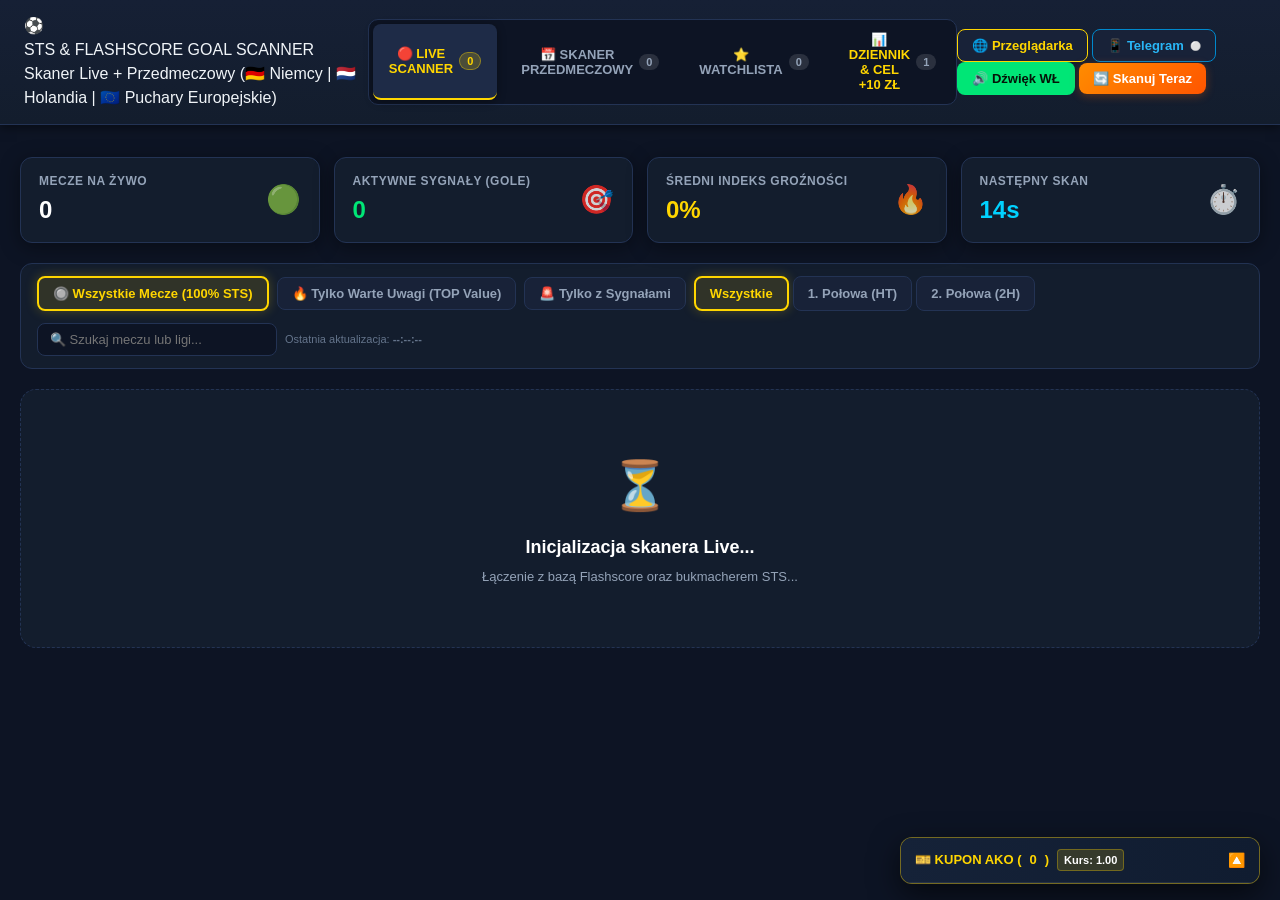
==== web_live/index.html @ fe35fd96 "Aktualizacja OverRadar STS Live Scanner - uporzadkowane i zoptymalizowane pliki" ====
<!DOCTYPE html>
<html lang="pl">
<head>
    <meta charset="UTF-8">
    <meta name="viewport" content="width=device-width, initial-scale=1.0">
    <title>STS Live & Prematch Goal Scanner ⚽ – Niemcy, Holandia & Puchary</title>
    <link rel="stylesheet" href="css/style.css">
</head>
<body>

    <!-- Header -->
    <header class="app-header">
        <div class="logo-area">
            <div class="logo-icon">⚽</div>
            <div>
                <div class="logo-title">
                    STS & FLASHSCORE <span class="sts-tag">GOAL SCANNER</span>
                </div>
                <div class="logo-subtitle">
                    Skaner Live + Przedmeczowy (🇩🇪 Niemcy | 🇳🇱 Holandia | 🇪🇺 Puchary Europejskie)
                </div>
            </div>
        </div>

        <!-- Navigation Tabs -->
        <nav class="nav-tabs">
            <button class="nav-tab-btn active" data-tab="live">
                🔴 LIVE SCANNER <span class="tab-count-badge" id="tab-live-count">0</span>
            </button>
            <button class="nav-tab-btn" data-tab="prematch">
                📅 SKANER PRZEDMECZOWY <span class="tab-count-badge" id="tab-prematch-count">0</span>
            </button>
            <button class="nav-tab-btn" data-tab="watchlist">
                ⭐ WATCHLISTA <span class="tab-count-badge" id="tab-watchlist-count">0</span>
            </button>
            <button class="nav-tab-btn" data-tab="tracker" style="border-color: rgba(255, 214, 0, 0.4); color: #ffd600;">
                📊 DZIENNIK & CEL +10 ZŁ <span class="tab-count-badge" id="tab-tracker-count">1</span>
            </button>
        </nav>

        <div class="header-controls">
            <button id="btn-browser-settings" class="btn" style="border-color: #ffd600; color: #ffd600; font-weight: 700;" title="Wybierz domyślną przeglądarkę do obstawiania oferty STS">
                🌐 Przeglądarka
            </button>
            <button id="btn-open-telegram" class="btn" style="border-color: #0088cc; color: #29b6f6; font-weight: 700;">
                📱 Telegram <span id="telegram-status-dot" style="font-size: 9px;">⚪</span>
            </button>
            <button id="btn-sound" class="btn btn-success active">
                🔊 Dźwięk WŁ
            </button>
            <button id="btn-scan" class="btn btn-primary">
                🔄 Skanuj Teraz
            </button>
        </div>
    </header>


    <div class="container">

        <!-- ==================== TAB 1: LIVE SCANNER ==================== -->
        <section id="section-live" class="tab-content active">
            <!-- Stats Summary Bar -->
            <div class="stats-summary">
                <div class="stat-box">
                    <div class="stat-info">
                        <h4>Mecze na żywo</h4>
                        <div class="stat-value" id="stat-total-live">0</div>
                    </div>
                    <div class="stat-icon">🟢</div>
                </div>

                <div class="stat-box">
                    <div class="stat-info">
                        <h4>Aktywne Sygnały (Gole)</h4>
                        <div class="stat-value" style="color: var(--accent-green);" id="stat-signals-count">0</div>
                    </div>
                    <div class="stat-icon">🎯</div>
                </div>

                <div class="stat-box">
                    <div class="stat-info">
                        <h4>Średni Indeks Groźności</h4>
                        <div class="stat-value" style="color: var(--accent-yellow);" id="stat-avg-danger">0%</div>
                    </div>
                    <div class="stat-icon">🔥</div>
                </div>

                <div class="stat-box">
                    <div class="stat-info">
                        <h4>Następny skan</h4>
                        <div class="stat-value" style="color: var(--accent-blue);" id="countdown-timer">15s</div>
                    </div>
                    <div class="stat-icon">⏱️</div>
                </div>
            </div>

            <!-- Filter & Search Toolbar -->
            <div class="filter-bar">
                <div class="filter-group" style="flex-wrap: wrap;">
                    <button id="btn-filter-all-live" class="btn active">
                        🔘 Wszystkie Mecze (100% STS)
                    </button>
                    <button id="btn-filter-worth-watching" class="btn">
                        🔥 Tylko Warte Uwagi (TOP Value)
                    </button>
                    <button id="btn-only-signals" class="btn">
                        🚨 Tylko z Sygnałami
                    </button>
                    <div class="btn-group" style="display: flex; gap: 4px;">
                        <button class="btn half-filter-btn active" data-half="ALL">Wszystkie</button>
                        <button class="btn half-filter-btn" data-half="1H">1. Połowa (HT)</button>
                        <button class="btn half-filter-btn" data-half="2H">2. Połowa (2H)</button>
                    </div>
                </div>

                <div class="filter-group">
                    <input type="text" id="search-live" class="search-input" placeholder="🔍 Szukaj meczu lub ligi...">
                    <span style="font-size: 11px; color: var(--text-dim);">
                        Ostatnia aktualizacja: <b id="last-update-time">--:--:--</b>
                    </span>
                </div>
            </div>

            <!-- Matches Container Live -->
            <div id="matches-container-live" class="matches-grid">
                <div class="empty-state">
                    <div class="empty-icon">⏳</div>
                    <div class="empty-title">Inicjalizacja skanera Live...</div>
                    <div class="empty-desc">Łączenie z bazą Flashscore oraz bukmacherem STS...</div>
                </div>
            </div>
        </section>


        <!-- ==================== TAB 2: PRE-MATCH SCANNER ==================== -->
        <section id="section-prematch" class="tab-content">
            <!-- Prematch Filters -->
            <div class="filter-bar" style="margin-top: 14px; display: flex; flex-direction: column; gap: 8px;">
                <div style="display: flex; justify-content: space-between; align-items: center; flex-wrap: wrap; gap: 8px; width: 100%;">
                    <div class="filter-group" style="flex-wrap: wrap;">
                        <span style="font-size: 12px; font-weight: 700; color: var(--text-muted);">LIGA / KRAJ:</span>
                        <div class="btn-group" style="display: flex; gap: 4px; flex-wrap: wrap;">
                            <button class="btn country-filter-btn active" data-country="ALL">🌍 Wszystkie Kraje (STS)</button>
                            <button class="btn country-filter-btn" data-country="CHAMPIONS_LEAGUE">⭐ Liga Mistrzów (UCL)</button>
                            <button class="btn country-filter-btn" data-country="CONFERENCE_LEAGUE">🏆 Liga Konferencji (UECL)</button>
                            <button class="btn country-filter-btn" data-country="ULTRA_GOALS">🔥 TOP Maszyny do Goli (>3.2)</button>
                            <button class="btn country-filter-btn" data-country="AUSTRALIA_ASIA">🇦🇺 Australia & Azja</button>
                            <button class="btn country-filter-btn" data-country="NETHERLANDS">🇳🇱 Holandia</button>
                            <button class="btn country-filter-btn" data-country="GERMANY">🇩🇪 Niemcy</button>
                            <button class="btn country-filter-btn" data-country="SCANDINAVIA">❄️ Norwegia & Islandia</button>
                            <button class="btn country-filter-btn" data-country="EUROPE">🇪🇺 Wszystkie Puchary</button>
                        </div>
                    </div>

                    <div class="filter-group">
                        <div class="btn-group" style="display: flex; gap: 4px;">
                            <button class="btn day-filter-btn active" data-day="0">Dzisiaj</button>
                            <button class="btn day-filter-btn" data-day="1">Jutro</button>
                        </div>
                        <input type="text" id="search-prematch" class="search-input" placeholder="🔍 Szukaj meczu lub kraju...">
                    </div>
                </div>

                <!-- Pasek filtrów czasowych i widoku akordeonu -->
                <div style="display: flex; justify-content: space-between; align-items: center; flex-wrap: wrap; gap: 8px; width: 100%; border-top: 1px solid rgba(255, 255, 255, 0.06); padding-top: 8px;">
                    <div class="filter-group" style="flex-wrap: wrap;">
                        <span style="font-size: 12px; font-weight: 800; color: #ffd600;">⏱️ ZA ILE MECZ:</span>
                        <div class="btn-group" style="display: flex; gap: 4px; flex-wrap: wrap;">
                            <button class="btn time-filter-btn active" data-time="ALL">Wszystkie godziny</button>
                            <button class="btn time-filter-btn" data-time="1H">⚡ Za 1h (Najbliższe 60 min)</button>
                            <button class="btn time-filter-btn" data-time="2H">⏳ Za 2h (Do 120 min)</button>
                            <button class="btn time-filter-btn" data-time="3H">⏳ Za 3h (Do 180 min)</button>
                        </div>
                    </div>

                    <div style="display: flex; gap: 6px;">
                        <button id="btn-expand-all-countries" class="btn btn-sm">🔽 Rozwiń Wszystkie</button>
                        <button id="btn-collapse-all-countries" class="btn btn-sm">🔼 Zwiń Wszystkie</button>
                    </div>
                </div>

                <!-- Pasek filtrów Oceny Eksperta -->
                <div style="display: flex; justify-content: space-between; align-items: center; flex-wrap: wrap; gap: 8px; width: 100%; border-top: 1px solid rgba(255, 255, 255, 0.06); padding-top: 8px;">
                    <div class="filter-group" style="flex-wrap: wrap;">
                        <span style="font-size: 12px; font-weight: 800; color: #00E676;">🎯 OCENA EKSPERTA:</span>
                        <div class="btn-group" style="display: flex; gap: 4px; flex-wrap: wrap;">
                            <button class="btn rating-filter-btn active" data-rating="ALL">👑 Wszystkie Oceny</button>
                            <button class="btn rating-filter-btn" data-rating="85">🔥 TOP 85%+ (Ultra Bramkowe)</button>
                            <button class="btn rating-filter-btn" data-rating="75">🟢 Min. 75%+ (Bardzo Dobre)</button>
                            <button class="btn rating-filter-btn" data-rating="65">🟡 Min. 65%+ (Solidny Potencjał)</button>
                        </div>
                    </div>

                    <div style="font-size: 11px; color: var(--text-dim);">
                        Wybrany filtr: <b id="prematch-rating-badge" style="color: #00E676;">Wszystkie Oceny</b>
                    </div>
                </div>
            </div>

            <!-- Prematch Matches Grid -->
            <div id="matches-container-prematch" class="matches-grid">
                <div class="empty-state">
                    <div class="empty-icon">📅</div>
                    <div class="empty-title">Ładowanie analizy przedmeczowej...</div>
                    <div class="empty-desc">Przetwarzanie statystyk H2H, potencjału bramek i kalendarza europejskiego...</div>
                </div>
            </div>
        </section>


        <!-- ==================== TAB 3: WATCHLIST ==================== -->
        <section id="section-watchlist" class="tab-content">
            <div class="filter-bar" style="margin-top: 14px;">
                <div class="filter-group">
                    <span style="font-size: 13px; font-weight: 700; color: var(--accent-yellow);">
                        ⭐ TWOJA WATCHLISTA (Mecze przygotowane pod grę Live na bramki)
                    </span>
                </div>
                <div class="filter-group">
                    <button id="btn-clear-watchlist" class="btn">Wyczyść Watchlistę</button>
                </div>
            </div>

            <div id="matches-container-watchlist" class="matches-grid">
                <div class="empty-state">
                    <div class="empty-icon">⭐</div>
                    <div class="empty-title">Brak obserwowanych meczów</div>
                    <div class="empty-desc">Przejdź do zakładki Skaner Przedmeczowy i kliknij ⭐ przy meczach, które chcesz śledzić.</div>
                </div>
            </div>
        </section>


        <!-- ==================== TAB 4: BET TRACKER & STATS ==================== -->
        <section id="section-tracker" class="tab-content">
            <!-- Tracker KPI Bar -->
            <div class="stats-summary" style="margin-top: 14px;">
                <div class="stat-box">
                    <div class="stat-info">
                        <h4>Aktualne Saldo</h4>
                        <div class="stat-value" style="color: var(--accent-green);" id="tracker-bankroll">44.00 zł</div>
                    </div>
                    <div class="stat-icon">💰</div>
                </div>

                <div class="stat-box">
                    <div class="stat-info">
                        <h4>Dzisiejszy Zysk</h4>
                        <div class="stat-value" id="tracker-daily-profit">0.00 zł</div>
                    </div>
                    <div class="stat-icon">🎯</div>
                </div>

                <div class="stat-box">
                    <div class="stat-info">
                        <h4>Skuteczność (Win Rate)</h4>
                        <div class="stat-value" style="color: var(--accent-blue);" id="tracker-winrate">0%</div>
                    </div>
                    <div class="stat-icon">⭐</div>
                </div>

                <div class="stat-box">
                    <div class="stat-info">
                        <h4>Zwrot z inwestycji (Yield)</h4>
                        <div class="stat-value" style="color: var(--accent-yellow);" id="tracker-yield">0%</div>
                    </div>
                    <div class="stat-icon">📈</div>
                </div>
            </div>

            <!-- Target Progress Box -->
            <div class="target-progress-card">
                <div class="target-progress-header">
                    <div>
                        <span style="font-weight: 800; color: #ffd600;">🎯 DZIENNY CEL: +10.00 ZŁ</span>
                        <span id="target-status-text" style="margin-left: 10px; font-size: 12px; color: var(--text-muted);">(W trakcie realizacji)</span>
                    </div>
                    <div style="font-size: 13px; font-weight: 700;" id="target-progress-val">0 / 10.00 zł (0%)</div>
                </div>
                <div class="target-bar-bg">
                    <div id="target-bar-fill" class="target-bar-fill" style="width: 0%;"></div>
                </div>
            </div>

            <!-- Quick Add Bet Toolbar -->
            <div class="tracker-form-card">
                <h3 style="font-size: 13px; margin-bottom: 10px; color: #fff;">➕ Szybkie Dodawanie Postawionego Zakładu / Kuponu:</h3>
                <div class="tracker-form-grid">
                    <input type="text" id="bet-input-match" class="search-input" placeholder="Mecz / Kupon (np. Bayern vs BVB)" style="flex: 2;">
                    <input type="text" id="bet-input-market" class="search-input" placeholder="Typ (np. Over 0.5 HT)" style="flex: 1.5;">
                    <input type="number" id="bet-input-stake" class="search-input" placeholder="Stawka zł (np. 4.00)" step="0.5" style="flex: 1;">
                    <input type="number" id="bet-input-odds" class="search-input" placeholder="Kurs (np. 1.75)" step="0.01" style="flex: 1;">
                    <input type="text" id="bet-input-notes" class="search-input" placeholder="Notatka (opcjonalnie)" style="flex: 1.5;">
                    <button id="btn-add-bet" class="btn btn-primary" style="font-weight: 700;">➕ Dodaj Zakład</button>
                </div>
            </div>

            <!-- Bets List -->
            <div class="filter-bar" style="margin-top: 14px;">
                <div class="filter-group">
                    <span style="font-size: 13px; font-weight: 700; color: #fff;">📜 HISTORIA POSTAWIONYCH ZAKŁADÓW:</span>
                </div>
                <div class="filter-group">
                    <button id="btn-edit-bankroll" class="btn btn-sm">⚙️ Zmień Saldo Początkowe</button>
                </div>
            </div>

            <div id="tracker-bets-container" class="matches-grid">
                <!-- Dynamicznie generowane karty zakładów -->
            </div>
        </section>

    </div>

    <!-- ==================== FLOATING KUPON AKO (BET SLIP) ==================== -->
    <div id="ako-slip-widget" class="ako-slip-widget closed">
        <div class="ako-slip-header" id="ako-slip-header">
            <div class="ako-slip-title">
                🎫 KUPON AKO (<span id="ako-count">0</span>)
                <span class="ako-badge-odds">Kurs: <b id="ako-total-odds">1.00</b></span>
            </div>
            <div class="ako-slip-controls">
                <span id="ako-toggle-icon" style="font-size: 14px; cursor: pointer;">🔼</span>
            </div>
        </div>

        <div class="ako-slip-body" id="ako-slip-body">
            <div id="ako-legs-list" class="ako-legs-list">
                <!-- Lista wybranych meczów do kuponu AKO -->
                <div class="empty-ako-msg" style="padding: 12px; text-align: center; color: var(--text-muted); font-size: 12px;">
                    Kliknij kurs przy dowolnych meczach (Live lub Przedmeczowych), aby złożyć kupon AKO!
                </div>
            </div>

            <div class="ako-calculator-box">
                <div class="ako-calc-row">
                    <span>Stawka (zł):</span>
                    <input type="number" id="ako-input-stake" class="search-input" value="4.00" step="0.5" min="1" style="width: 85px; text-align: right; font-weight: 800; color: #ffd600;">
                </div>
                <div class="ako-calc-row">
                    <span>Kurs całkowity:</span>
                    <b id="ako-calc-odds" style="color: #fff;">1.00</b>
                </div>
                <div class="ako-calc-row">
                    <span>Do wygrania (po 12% pod.):</span>
                    <b id="ako-calc-win" style="color: var(--accent-green); font-size: 14px;">0.00 zł</b>
                </div>
                <div class="ako-calc-row">
                    <span>Czysty zysk:</span>
                    <b id="ako-calc-profit" style="color: var(--accent-yellow);">+0.00 zł</b>
                </div>
            </div>

            <div class="ako-actions-row">
                <button id="btn-save-ako" class="btn btn-primary" style="flex: 2; font-weight: 800;">
                    💾 Zapisz Kupon AKO w Dzienniku
                </button>
                <button id="btn-clear-ako" class="btn btn-sm" style="flex: 1; color: var(--accent-red); border-color: rgba(255, 23, 68, 0.3);">
                    🗑️ Wyczyść
                </button>
            </div>
        </div>
    </div>

    <!-- ==================== TELEGRAM CONFIG & MULTI-DEVICE MODAL ==================== -->
    <div id="modal-telegram" class="modal-overlay" style="display: none;">
        <div class="modal-card" style="max-width: 580px;">
            <div class="modal-header">
                <div style="display: flex; align-items: center; gap: 8px;">
                    <span style="font-size: 20px;">📱</span>
                    <h3 style="margin: 0; font-size: 16px; color: #fff;">Powiadomienia Telegram (Multi-Device & QR)</h3>
                </div>
                <button id="btn-close-telegram" class="btn-close-modal">✖</button>
            </div>
            
            <div class="modal-body" style="display: flex; flex-direction: column; gap: 16px; padding: 18px 20px;">
                <!-- QR Pairing Section -->
                <div style="background: linear-gradient(135deg, rgba(0, 136, 204, 0.15), rgba(15, 23, 42, 0.6)); border: 1px solid rgba(0, 136, 204, 0.4); border-radius: 10px; padding: 14px; display: flex; gap: 16px; align-items: center;">
                    <div style="background: #fff; padding: 6px; border-radius: 8px; box-shadow: 0 4px 12px rgba(0,0,0,0.3); flex-shrink: 0;">
                        <img id="tg-qr-image" src="https://api.qrserver.com/v1/create-qr-code/?size=130x130&data=https://t.me/skaner_skinow_cs2_bot?start=7777" alt="QR Kod Telegram" style="width: 130px; height: 130px; display: block;">
                    </div>
                    <div style="display: flex; flex-direction: column; gap: 6px;">
                        <div style="font-weight: 800; font-size: 13px; color: #ffd600; text-transform: uppercase;">📲 Połącz Dowolny Telefon / Tablet</div>
                        <div style="font-size: 12px; color: #cbd5e1; line-height: 1.4;">
                            1. Zeskanuj kod aparatem lub otwórz link:<br>
                            👉 <a id="tg-direct-link" href="https://t.me/skaner_skinow_cs2_bot?start=7777" target="_blank" style="color: #38bdf8; font-weight: 700; text-decoration: underline;">t.me/skaner_skinow_cs2_bot</a><br>
                            2. Kliknij <b>Start</b> w Telegramie – urządzenie zostanie natychmiast sparowane!
                        </div>
                        <div style="display: flex; align-items: center; gap: 8px; margin-top: 4px;">
                            <span style="font-size: 11px; color: var(--text-muted);">🔑 Hasło PIN:</span>
                            <input type="text" id="tg-pairing-pin" class="search-input" style="width: 70px; padding: 2px 6px; text-align: center; font-weight: 800; color: #ffd600;" value="7777">
                            <button id="btn-save-pin" class="btn btn-sm" style="font-size: 11px; padding: 4px 8px;">Zmień PIN</button>
                        </div>
                    </div>
                </div>

                <!-- Connected Devices List -->
                <div style="background: rgba(30, 41, 59, 0.7); border: 1px solid rgba(255, 255, 255, 0.08); border-radius: 8px; padding: 12px;">
                    <div style="display: flex; justify-content: space-between; align-items: center; margin-bottom: 8px;">
                        <span style="font-size: 12px; font-weight: 700; color: var(--text-muted);">📱 POŁĄCZONE URZĄDZENIA (<span id="tg-devices-count" style="color: var(--accent-green);">2</span>):</span>
                        <span style="font-size: 10px; color: #94a3b8;">Wszystkie odbierają sygnały naraz</span>
                    </div>
                    <div id="tg-subscribers-list" style="display: flex; flex-direction: column; gap: 6px; max-height: 120px; overflow-y: auto;">
                        <div style="font-size: 11px; color: var(--text-dim);">Ładowanie listy urządzeń...</div>
                    </div>
                </div>

                <!-- Bot Settings -->
                <div style="display: flex; justify-content: space-between; align-items: center; flex-wrap: wrap; gap: 10px; border-top: 1px solid rgba(255,255,255,0.08); padding-top: 12px;">
                    <div style="display: flex; align-items: center; gap: 8px;">
                        <input type="checkbox" id="tg-enabled" checked style="cursor: pointer; width: 16px; height: 16px;">
                        <label for="tg-enabled" style="font-size: 13px; font-weight: 700; cursor: pointer; color: #fff;">Włącz powiadomienia Live</label>
                    </div>

                    <div style="display: flex; align-items: center; gap: 6px;">
                        <label style="font-size: 12px; color: var(--text-muted);">Min. Stawka (Pewność):</label>
                        <select id="tg-min-stars" class="search-input" style="padding: 4px 8px;">
                            <option value="2" selected>1J+ (1J / 2J / 3J - Wszystkie)</option>
                            <option value="3">2J+ (2J / 3J - Średnie i Wysokie)</option>
                            <option value="4">3J (Tylko 3J - 6.00 zł MAX)</option>
                        </select>
                    </div>

                </div>

                <div id="tg-status-feedback" style="font-size: 12px; display: none; padding: 8px 12px; border-radius: 6px;"></div>

                <div style="display: flex; justify-content: flex-end; gap: 10px; margin-top: 4px;">
                    <button id="btn-tg-test" class="btn btn-primary" style="background: #0088cc; border-color: #0088cc;">
                        🧪 Wyślij Test do Wszystkich
                    </button>
                    <button id="btn-tg-save" class="btn btn-success">
                        💾 Zapisz Ustawienia
                    </button>
                </div>
            </div>
        </div>
    </div>


    <!-- Browser Chooser Modal -->
    <div id="modal-browser" class="modal-overlay" style="display: none;">
        <div class="modal-content" style="max-width: 500px;">
            <div class="modal-header">
                <div class="modal-title">🌐 Przeglądarka do oferty STS</div>
                <button class="modal-close" id="btn-close-browser-modal">&times;</button>
            </div>
            <div class="modal-body">
                <p style="font-size: 13px; color: var(--text-muted); margin-bottom: 16px; line-height: 1.4;">
                    Wybierz, w której aplikacji chcesz otwierać ofertę zakładów STS po kliknięciu sygnału z Telegrama lub programu:
                </p>
                <div id="browser-options-list" style="display: flex; flex-direction: column; gap: 10px; margin-bottom: 18px;">
                    <!-- Rendered via JS -->
                </div>
                <div style="display: flex; justify-content: space-between; align-items: center; border-top: 1px solid rgba(255,255,255,0.08); padding-top: 14px;">
                    <button class="btn btn-secondary" id="btn-reset-browser" style="font-size: 12px;">🔄 Resetuj preferencję</button>
                    <button class="btn btn-primary" id="btn-close-browser-action">Gotowe</button>
                </div>
            </div>
        </div>
    </div>

    <script src="js/app.js"></script>
</body>
</html>
---- web_live/css/style.css ----
:root {
  --bg-primary: #0d1424;
  --bg-secondary: #131d2d;
  --bg-card: #182238;
  --bg-card-hover: #1e2b47;
  --border-color: #233354;
  --text-main: #f0f4f8;
  --text-muted: #94a3b8;
  --text-dim: #64748b;
  
  --accent-blue: #00d2ff;
  --accent-sts: #ff8c00;
  --accent-green: #00e676;
  --accent-yellow: #ffd600;
  --accent-red: #ff3366;
  --accent-purple: #9d4edd;
  
  --shadow-card: 0 4px 20px rgba(0, 0, 0, 0.4);
  --shadow-glow: 0 0 15px rgba(0, 230, 118, 0.25);
  --transition: all 0.2s cubic-bezier(0.4, 0, 0.2, 1);
}

* {
  box-sizing: border-box;
  margin: 0;
  padding: 0;
}

body {
  background-color: var(--bg-primary);
  color: var(--text-main);
  font-family: -apple-system, BlinkMacSystemFont, "Segoe UI", Roboto, "Helvetica Neue", Arial, sans-serif;
  line-height: 1.5;
  min-height: 100vh;
  overflow-x: hidden;
}

.container {
  max-width: 1400px;
  margin: 0 auto;
  padding: 16px 20px;
}

/* Header */
.app-header {
  background: linear-gradient(180deg, #162035 0%, var(--bg-secondary) 100%);
  border-bottom: 1px solid var(--border-color);
  padding: 14px 24px;
  display: flex;
  justify-content: space-between;
  align-items: center;
  position: sticky;
  top: 0;
  z-index: 100;
  box-shadow: 0 2px 10px rgba(0,0,0,0.5);
}

/* Nav Tabs */
.nav-tabs {
  display: flex;
  gap: 8px;
  background: var(--bg-primary);
  padding: 4px;
  border-radius: 10px;
  border: 1px solid var(--border-color);
}

.nav-tab-btn {
  background: transparent;
  color: var(--text-muted);
  border: none;
  padding: 8px 16px;
  border-radius: 8px;
  font-size: 13px;
  font-weight: 700;
  cursor: pointer;
  transition: var(--transition);
  display: inline-flex;
  align-items: center;
  gap: 6px;
}

.nav-tab-btn:hover {
  color: #fff;
  background: rgba(255, 255, 255, 0.05);
}

.nav-tab-btn.active {
  background: var(--bg-card-hover);
  color: #ffd600;
  box-shadow: 0 2px 8px rgba(0, 0, 0, 0.4);
  border-bottom: 2px solid #ffd600;
}

.tab-count-badge {
  background: rgba(255, 255, 255, 0.12);
  color: var(--text-muted);
  font-size: 11px;
  font-weight: 700;
  padding: 2px 7px;
  border-radius: 10px;
  transition: var(--transition);
}

.nav-tab-btn.active .tab-count-badge {
  background: rgba(255, 214, 0, 0.2);
  color: #ffd600;
  border: 1px solid rgba(255, 214, 0, 0.4);
}


/* Tab content visibility */
.tab-content {
  display: none;
}

.tab-content.active {
  display: block;
  animation: fadeIn 0.25s ease-in-out;
}

@keyframes fadeIn {
  from { opacity: 0; transform: translateY(4px); }
  to { opacity: 1; transform: translateY(0); }
}

/* Buttons */
.btn {
  background: var(--bg-card);
  color: var(--text-muted);
  border: 1px solid var(--border-color);
  padding: 8px 14px;
  border-radius: 8px;
  font-size: 13px;
  font-weight: 600;
  cursor: pointer;
  display: inline-flex;
  align-items: center;
  gap: 6px;
  transition: all 0.2s ease;
}

.btn:hover {
  background: var(--bg-card-hover);
  border-color: #384c73;
  color: #fff;
}

/* ==================== ACTIVE BUTTON HIGHLIGHT (STS YELLOW BORDER) ==================== */
.btn.active:not(.btn-success):not(.btn-primary),
.half-filter-btn.active,
.country-filter-btn.active,
.day-filter-btn.active,
.time-filter-btn.active,
.rating-filter-btn.active {
  border: 2px solid #ffd600 !important;
  color: #ffd600 !important;
  background: rgba(255, 214, 0, 0.12) !important;
  font-weight: 800 !important;
  box-shadow: 0 0 12px rgba(255, 214, 0, 0.25) !important;
}

.btn-primary {
  background: linear-gradient(135deg, #ff8c00 0%, #ff5500 100%);
  color: #fff;
  border: none;
  box-shadow: 0 2px 10px rgba(255, 100, 0, 0.3);
}

.btn-primary:hover {
  background: linear-gradient(135deg, #ffa022 0%, #ff6611 100%);
  transform: translateY(-1px);
}

.btn-success {
  background: rgba(0, 230, 118, 0.15);
  color: var(--accent-green);
  border: 1px solid rgba(0, 230, 118, 0.3);
}

.btn-success.active {
  background: var(--accent-green);
  color: #051408;
  font-weight: 700;
}

/* Stats summary row */
.stats-summary {
  display: grid;
  grid-template-columns: repeat(auto-fit, minmax(220px, 1fr));
  gap: 14px;
  margin-top: 16px;
  margin-bottom: 20px;
}

.stat-box {
  background: var(--bg-secondary);
  border: 1px solid var(--border-color);
  border-radius: 12px;
  padding: 14px 18px;
  display: flex;
  justify-content: space-between;
  align-items: center;
  box-shadow: var(--shadow-card);
}

.stat-box .stat-info h4 {
  font-size: 12px;
  color: var(--text-muted);
  text-transform: uppercase;
  letter-spacing: 0.5px;
}

.stat-box .stat-info .stat-value {
  font-size: 24px;
  font-weight: 800;
  margin-top: 2px;
  color: #fff;
}

.stat-box .stat-icon {
  font-size: 28px;
  opacity: 0.8;
}

/* Filter bar */
.filter-bar {
  background: var(--bg-secondary);
  border: 1px solid var(--border-color);
  border-radius: 12px;
  padding: 12px 16px;
  display: flex;
  flex-wrap: wrap;
  justify-content: space-between;
  align-items: center;
  gap: 12px;
  margin-bottom: 20px;
}

.filter-group {
  display: flex;
  align-items: center;
  gap: 8px;
}

.search-input {
  background: var(--bg-primary);
  border: 1px solid var(--border-color);
  color: #fff;
  padding: 8px 12px;
  border-radius: 8px;
  font-size: 13px;
  width: 240px;
  outline: none;
  transition: var(--transition);
}

.search-input:focus {
  border-color: var(--accent-blue);
  box-shadow: 0 0 8px rgba(0, 210, 255, 0.2);
}

/* Matches Grid */
.matches-grid {
  display: flex;
  flex-direction: column;
  gap: 14px;
}

/* Match Card */
.match-card {
  background: var(--bg-secondary);
  border: 1px solid var(--border-color);
  border-radius: 14px;
  padding: 16px 20px;
  box-shadow: var(--shadow-card);
  transition: var(--transition);
  position: relative;
  overflow: hidden;
}

.match-card:hover {
  border-color: #384c73;
  background: #141e33;
}

.match-card.has-signal {
  border-left: 5px solid var(--accent-green);
  box-shadow: 0 4px 25px rgba(0, 230, 118, 0.15);
}

.match-header {
  display: flex;
  justify-content: space-between;
  align-items: center;
  margin-bottom: 12px;
}

.league-tag {
  font-size: 12px;
  font-weight: 600;
  color: var(--accent-blue);
  display: flex;
  align-items: center;
  gap: 6px;
}

.live-badge {
  background: rgba(255, 51, 102, 0.15);
  color: var(--accent-red);
  border: 1px solid rgba(255, 51, 102, 0.3);
  padding: 3px 8px;
  border-radius: 6px;
  font-size: 11px;
  font-weight: 700;
  display: inline-flex;
  align-items: center;
  gap: 4px;
  animation: pulse 1.8s infinite;
}

@keyframes pulse {
  0% { opacity: 1; }
  50% { opacity: 0.6; }
  100% { opacity: 1; }
}

/* Match Main Row */
.match-main-row {
  display: grid;
  grid-template-columns: 2fr 1.2fr 2fr;
  align-items: center;
  margin-bottom: 14px;
  padding-bottom: 12px;
  border-bottom: 1px solid rgba(255, 255, 255, 0.06);
}

.team-box {
  display: flex;
  align-items: center;
  gap: 10px;
}

.team-box.home {
  justify-content: flex-start;
}

.team-box.away {
  justify-content: flex-end;
}

.team-name {
  font-size: 16px;
  font-weight: 700;
  color: #fff;
}

.score-box {
  display: flex;
  flex-direction: column;
  align-items: center;
  justify-content: center;
}

.score-display {
  font-size: 24px;
  font-weight: 900;
  color: #fff;
  letter-spacing: 2px;
  background: var(--bg-primary);
  padding: 4px 16px;
  border-radius: 8px;
  border: 1px solid var(--border-color);
}

.minute-display {
  font-size: 12px;
  font-weight: 700;
  color: var(--accent-yellow);
  margin-top: 4px;
}

/* Danger / Momentum Gauge */
.danger-section {
  margin-bottom: 14px;
}

.danger-header {
  display: flex;
  justify-content: space-between;
  font-size: 11px;
  color: var(--text-muted);
  margin-bottom: 4px;
  font-weight: 600;
}

.danger-bar-bg {
  background: var(--bg-primary);
  border-radius: 6px;
  height: 8px;
  overflow: hidden;
  position: relative;
}

.danger-bar-fill {
  height: 100%;
  border-radius: 6px;
  transition: width 0.5s cubic-bezier(0.4, 0, 0.2, 1), box-shadow 0.3s ease;
}

.danger-low { background: #3b82f6; }
.danger-medium { background: #eab308; }
.danger-high { background: #22c55e; box-shadow: 0 0 8px #22c55e; }
.danger-extreme { background: #ef4444; box-shadow: 0 0 10px #ef4444; }

/* Stats Mini Grid */
.stats-mini-grid {
  display: grid;
  grid-template-columns: repeat(auto-fit, minmax(130px, 1fr));
  gap: 8px;
  margin-bottom: 14px;
}

.mini-stat-card {
  background: var(--bg-primary);
  border: 1px solid rgba(255, 255, 255, 0.05);
  border-radius: 8px;
  padding: 8px 10px;
  text-align: center;
}

.mini-stat-card .label {
  font-size: 10px;
  color: var(--text-muted);
  text-transform: uppercase;
}

.mini-stat-card .val {
  font-size: 13px;
  font-weight: 700;
  color: #fff;
  margin-top: 2px;
}

/* Signals Banner */
.signal-alert-box {
  background: linear-gradient(90deg, rgba(0, 230, 118, 0.12) 0%, rgba(0, 230, 118, 0.04) 100%);
  border: 1px solid rgba(0, 230, 118, 0.35);
  border-radius: 10px;
  padding: 12px 16px;
  margin-bottom: 14px;
  display: flex;
  justify-content: space-between;
  align-items: center;
  gap: 16px;
  animation: glowPulse 2.5s infinite;
}

@keyframes glowPulse {
  0% { border-color: rgba(0, 230, 118, 0.3); }
  50% { border-color: rgba(0, 230, 118, 0.8); }
  100% { border-color: rgba(0, 230, 118, 0.3); }
}

.signal-title {
  font-size: 14px;
  font-weight: 800;
  color: var(--accent-green);
  display: flex;
  align-items: center;
  gap: 8px;
}

.signal-desc {
  font-size: 12px;
  color: var(--text-main);
  margin-top: 3px;
  line-height: 1.4;
}

.signal-odds-badge {
  background: var(--accent-green);
  color: #06190c;
  padding: 8px 16px;
  border-radius: 8px;
  font-weight: 900;
  font-size: 14px;
  text-align: center;
  white-space: nowrap;
  flex-shrink: 0;
  box-shadow: 0 2px 8px rgba(0, 230, 118, 0.25);
}

/* STS Odds Row */
.odds-footer-row {
  display: flex;
  justify-content: space-between;
  align-items: center;
  flex-wrap: wrap;
  gap: 10px;
  padding-top: 10px;
  border-top: 1px solid rgba(255, 255, 255, 0.06);
}

.odds-pills-group {
  display: flex;
  gap: 8px;
  flex-wrap: wrap;
}

.odd-pill {
  background: var(--bg-primary);
  border: 1px solid var(--border-color);
  padding: 4px 10px;
  border-radius: 6px;
  font-size: 12px;
  display: flex;
  align-items: center;
  gap: 6px;
}

.odd-pill .odd-label {
  color: var(--text-muted);
  font-size: 11px;
}

.odd-pill .odd-val {
  color: #ff8c00;
  font-weight: 700;
}

.match-links {
  display: flex;
  gap: 8px;
}

.btn-sm {
  padding: 4px 10px;
  font-size: 11px;
  border-radius: 6px;
  text-decoration: none;
}

.btn-sts {
  background: rgba(255, 140, 0, 0.15);
  color: #ff8c00;
  border: 1px solid rgba(255, 140, 0, 0.4);
}

.btn-sts:hover {
  background: #ff8c00;
  color: #fff;
}

.btn-fs {
  background: rgba(0, 210, 255, 0.15);
  color: var(--accent-blue);
  border: 1px solid rgba(0, 210, 255, 0.4);
}

.btn-fs:hover {
  background: var(--accent-blue);
  color: #000;
}

/* Empty State */
.empty-state {
  text-align: center;
  padding: 60px 20px;
  background: var(--bg-secondary);
  border: 1px dashed var(--border-color);
  border-radius: 16px;
}

.empty-icon {
  font-size: 48px;
  margin-bottom: 12px;
}

.empty-title {
  font-size: 18px;
  font-weight: 700;
  color: #fff;
  margin-bottom: 6px;
}

.empty-desc {
  font-size: 13px;
  color: var(--text-muted);
  max-width: 500px;
  margin: 0 auto;
}

/* Prematch Tactical Card Extensions */
.prematch-badge {
  background: rgba(0, 210, 255, 0.12);
  color: var(--accent-blue);
  border: 1px solid rgba(0, 210, 255, 0.3);
  padding: 4px 10px;
  border-radius: 6px;
  font-size: 12px;
  font-weight: 800;
  display: inline-flex;
  align-items: center;
  gap: 6px;
}

.tactical-notes-box {
  background: var(--bg-primary);
  border-left: 3px solid var(--accent-blue);
  border-radius: 6px;
  padding: 8px 12px;
  margin-bottom: 12px;
  font-size: 12px;
  color: #cbd5e1;
}

.tactical-note-item {
  display: flex;
  align-items: center;
  gap: 6px;
  margin-bottom: 3px;
}

.congestion-alert-tag {
  background: rgba(255, 140, 0, 0.15);
  color: #ff8c00;
  border: 1px solid rgba(255, 140, 0, 0.4);
  padding: 4px 8px;
  border-radius: 6px;
  font-size: 11px;
  font-weight: 700;
  display: inline-flex;
  align-items: center;
  gap: 4px;
}

.btn-star {
  background: transparent;
  border: 1px solid var(--border-color);
  color: var(--text-muted);
  font-size: 16px;
  padding: 4px 10px;
  border-radius: 8px;
  cursor: pointer;
  transition: var(--transition);
}

.btn-star:hover, .btn-star.active {
  color: var(--accent-yellow);
  background: rgba(255, 214, 0, 0.15);
  border-color: rgba(255, 214, 0, 0.5);
}

/* Multi-Source Comparison Panel (FootyStats / Transfermarkt / MakeYourStats) */
.btn-comparison-toggle {
  background: rgba(255, 255, 255, 0.05);
  border: 1px dashed var(--border-color);
  color: var(--accent-blue);
  font-size: 12px;
  font-weight: 700;
  padding: 6px 12px;
  border-radius: 8px;
  cursor: pointer;
  width: 100%;
  text-align: center;
  margin-top: 10px;
  margin-bottom: 6px;
  transition: var(--transition);
}

.btn-comparison-toggle:hover {
  background: rgba(0, 210, 255, 0.1);
  border-color: var(--accent-blue);
}

.comparison-panel {
  display: none;
  background: #0d1424;
  border: 1px solid var(--border-color);
  border-radius: 10px;
  padding: 12px 14px;
  margin-top: 8px;
  margin-bottom: 12px;
  animation: fadeIn 0.2s ease-in;
}

.comparison-panel.open {
  display: block;
}

.comparison-grid {
  display: grid;
  grid-template-columns: repeat(auto-fit, minmax(240px, 1fr));
  gap: 12px;
}

.source-card {
  background: var(--bg-primary);
  border: 1px solid rgba(255, 255, 255, 0.06);
  border-radius: 8px;
  padding: 10px 12px;
}

.source-header {
  display: flex;
  justify-content: space-between;
  align-items: center;
  margin-bottom: 8px;
  padding-bottom: 6px;
  border-bottom: 1px solid rgba(255, 255, 255, 0.06);
}

.source-title {
  font-size: 12px;
  font-weight: 800;
  display: flex;
  align-items: center;
  gap: 6px;
}

.source-fs { color: #00d2ff; }
.source-tm { color: #00e676; }
.source-mys { color: #ffd600; }

.metric-row {
  display: flex;
  justify-content: space-between;
  font-size: 11px;
  padding: 3px 0;
  border-bottom: 1px dotted rgba(255, 255, 255, 0.04);
}

.metric-row .metric-label {
  color: var(--text-muted);
}

.metric-row .metric-val {
  color: #fff;
  font-weight: 700;
}

.source-link-btn {
  display: inline-block;
  font-size: 10px;
  font-weight: 700;
  text-decoration: none;
  color: var(--text-muted);
  background: rgba(255, 255, 255, 0.05);
  padding: 2px 6px;
  border-radius: 4px;
  margin-top: 6px;
  transition: var(--transition);
}

.source-link-btn:hover {
  color: #fff;
  background: rgba(255, 255, 255, 0.15);
}

/* Worth Watching Badges */
.badge-worth-top {
  display: inline-flex;
  align-items: center;
  gap: 4px;
  background: rgba(255, 214, 0, 0.15);
  border: 1px solid rgba(255, 214, 0, 0.4);
  color: #ffd600;
  font-size: 11px;
  font-weight: 800;
  padding: 3px 8px;
  border-radius: 6px;
}

.badge-worth-good {
  display: inline-flex;
  align-items: center;
  gap: 4px;
  background: rgba(0, 230, 118, 0.12);
  border: 1px solid rgba(0, 230, 118, 0.35);
  color: var(--accent-green);
  font-size: 11px;
  font-weight: 700;
  padding: 3px 8px;
  border-radius: 6px;
}

.badge-worth-standard {
  display: inline-flex;
  align-items: center;
  gap: 4px;
  background: rgba(148, 163, 184, 0.1);
  border: 1px solid rgba(148, 163, 184, 0.2);
  color: var(--text-dim);
  font-size: 10px;
  font-weight: 600;
  padding: 2px 6px;
  border-radius: 6px;
}

.worth-reasons-box {
  display: flex;
  flex-wrap: wrap;
  gap: 6px;
  margin: 6px 0;
}

.worth-reason-pill {
  font-size: 10px;
  color: #cbd5e1;
  background: rgba(255, 255, 255, 0.04);
  border: 1px solid rgba(255, 255, 255, 0.06);
  padding: 2px 6px;
  border-radius: 4px;
}

/* ==================== BET TRACKER & TARGET +10 ZŁ STYLES ==================== */
.target-progress-card {
  background: linear-gradient(135deg, rgba(255, 214, 0, 0.1) 0%, rgba(13, 20, 36, 0.9) 100%);
  border: 1px solid rgba(255, 214, 0, 0.3);
  border-radius: 12px;
  padding: 14px 18px;
  margin-top: 14px;
}

.target-progress-header {
  display: flex;
  justify-content: space-between;
  align-items: center;
  margin-bottom: 8px;
}

.target-bar-bg {
  width: 100%;
  height: 12px;
  background: rgba(255, 255, 255, 0.08);
  border-radius: 6px;
  overflow: hidden;
  position: relative;
}

.target-bar-fill {
  height: 100%;
  background: linear-gradient(90deg, #ffd600, #00e676);
  border-radius: 6px;
  transition: width 0.4s ease-out;
}

.tracker-form-card {
  background: var(--bg-card);
  border: 1px solid var(--border-color);
  border-radius: 12px;
  padding: 14px 16px;
  margin-top: 14px;
}

.tracker-form-grid {
  display: flex;
  gap: 8px;
  flex-wrap: wrap;
}

.bet-card {
  background: var(--bg-card);
  border: 1px solid var(--border-color);
  border-radius: 12px;
  padding: 14px 16px;
  display: flex;
  flex-direction: column;
  gap: 8px;
  transition: var(--transition);
}

.bet-card.won {
  border-left: 5px solid var(--accent-green);
  background: linear-gradient(90deg, rgba(0, 230, 118, 0.06) 0%, var(--bg-card) 100%);
}

.bet-card.lost {
  border-left: 5px solid var(--accent-red);
  background: linear-gradient(90deg, rgba(255, 23, 68, 0.06) 0%, var(--bg-card) 100%);
}

.bet-card.pending {
  border-left: 5px solid var(--accent-yellow);
  background: linear-gradient(90deg, rgba(255, 214, 0, 0.06) 0%, var(--bg-card) 100%);
}

.bet-header-row {
  display: flex;
  justify-content: space-between;
  align-items: center;
}

.bet-title {
  font-size: 14px;
  font-weight: 800;
  color: #fff;
}

.bet-badge-won {
  background: rgba(0, 230, 118, 0.2);
  color: var(--accent-green);
  font-size: 11px;
  font-weight: 800;
  padding: 3px 8px;
  border-radius: 6px;
}

.bet-badge-lost {
  background: rgba(255, 23, 68, 0.2);
  color: var(--accent-red);
  font-size: 11px;
  font-weight: 800;
  padding: 3px 8px;
  border-radius: 6px;
}

.bet-badge-pending {
  background: rgba(255, 214, 0, 0.2);
  color: var(--accent-yellow);
  font-size: 11px;
  font-weight: 800;
  padding: 3px 8px;
  border-radius: 6px;
}

.bet-details-row {
  display: flex;
  gap: 16px;
  font-size: 12px;
  color: var(--text-muted);
  flex-wrap: wrap;
}

.bet-actions-row {
  display: flex;
  justify-content: space-between;
  align-items: center;
  padding-top: 8px;
  border-top: 1px solid rgba(255, 255, 255, 0.05);
}

.btn-resolve-won {
  background: rgba(0, 230, 118, 0.15);
  border: 1px solid var(--accent-green);
  color: var(--accent-green);
  font-weight: 700;
  font-size: 11px;
  padding: 4px 10px;
  border-radius: 6px;
  cursor: pointer;
}

.btn-resolve-won:hover {
  background: var(--accent-green);
  color: #000;
}

.btn-resolve-lost {
  background: rgba(255, 23, 68, 0.15);
  border: 1px solid var(--accent-red);
  color: var(--accent-red);
  font-weight: 700;
  font-size: 11px;
  padding: 4px 10px;
  border-radius: 6px;
  cursor: pointer;
}

.btn-resolve-lost:hover {
  background: var(--accent-red);
  color: #fff;
}

/* ==================== KUPON AKO (BET SLIP) FLOATING WIDGET ==================== */
.ako-slip-widget {
  position: fixed;
  bottom: 16px;
  right: 20px;
  width: 360px;
  background: var(--bg-card);
  border: 1px solid rgba(255, 214, 0, 0.4);
  border-radius: 12px;
  box-shadow: 0 10px 30px rgba(0, 0, 0, 0.6);
  z-index: 9999;
  transition: all 0.3s cubic-bezier(0.4, 0, 0.2, 1);
  overflow: hidden;
}

.ako-slip-widget.closed .ako-slip-body {
  display: none;
}

.ako-slip-header {
  display: flex;
  justify-content: space-between;
  align-items: center;
  padding: 10px 14px;
  background: linear-gradient(90deg, #152238 0%, #101c30 100%);
  border-bottom: 1px solid rgba(255, 255, 255, 0.08);
  cursor: pointer;
  user-select: none;
}

.ako-slip-title {
  display: flex;
  align-items: center;
  gap: 8px;
  font-size: 13px;
  font-weight: 800;
  color: #ffd600;
}

.ako-badge-odds {
  font-size: 11px;
  background: rgba(255, 214, 0, 0.15);
  border: 1px solid rgba(255, 214, 0, 0.3);
  padding: 2px 6px;
  border-radius: 4px;
  color: #fff;
}

.ako-slip-body {
  padding: 12px;
  display: flex;
  flex-direction: column;
  gap: 10px;
  max-height: 480px;
  overflow-y: auto;
}

.ako-legs-list {
  display: flex;
  flex-direction: column;
  gap: 6px;
}

.ako-leg-item {
  display: flex;
  justify-content: space-between;
  align-items: center;
  background: rgba(255, 255, 255, 0.03);
  border: 1px solid rgba(255, 255, 255, 0.06);
  padding: 8px 10px;
  border-radius: 8px;
  font-size: 12px;
}

.ako-leg-info {
  display: flex;
  flex-direction: column;
  gap: 2px;
}

.ako-leg-match {
  font-weight: 700;
  color: #fff;
  font-size: 12px;
}

.ako-leg-market {
  color: var(--accent-yellow);
  font-size: 11px;
}

.ako-leg-odds {
  font-weight: 800;
  color: var(--accent-green);
  margin-right: 8px;
}

.btn-remove-leg {
  background: transparent;
  border: none;
  color: var(--text-dim);
  cursor: pointer;
  font-size: 13px;
}

.btn-remove-leg:hover {
  color: var(--accent-red);
}

.ako-calculator-box {
  background: rgba(0, 0, 0, 0.25);
  border: 1px solid rgba(255, 255, 255, 0.05);
  border-radius: 8px;
  padding: 10px;
  display: flex;
  flex-direction: column;
  gap: 6px;
  font-size: 12px;
}

.ako-calc-row {
  display: flex;
  justify-content: space-between;
  align-items: center;
  color: var(--text-muted);
}

.ako-actions-row {
  display: flex;
  gap: 8px;
  margin-top: 4px;
}

/* Interactive Odd Pills */
.odd-pill.clickable {
  cursor: pointer;
  transition: all 0.2s ease;
}

.odd-pill.clickable:hover {
  background: rgba(255, 214, 0, 0.2);
  border-color: #ffd600;
  transform: translateY(-2px);
}

.odd-pill.clickable.selected {
  background: #ffd600 !important;
  border-color: #ffd600 !important;
  color: #000 !important;
}

.odd-pill.clickable.selected .odd-label,
.odd-pill.clickable.selected .odd-val {
  color: #000 !important;
  font-weight: 800;
}

/* ==================== STS STYLE COUNTRY ACCORDIONS ==================== */
.country-accordion-card {
  background: var(--bg-card);
  border: 1px solid var(--border-color);
  border-radius: 12px;
  margin-bottom: 12px;
  overflow: hidden;
  transition: var(--transition);
}

.country-accordion-header {
  display: flex;
  justify-content: space-between;
  align-items: center;
  padding: 12px 18px;
  background: linear-gradient(90deg, #131d31 0%, #0d1627 100%);
  border-bottom: 1px solid rgba(255, 255, 255, 0.06);
  cursor: pointer;
  user-select: none;
  transition: background 0.2s ease;
}

.country-accordion-header:hover {
  background: linear-gradient(90deg, #192742 0%, #121e35 100%);
}

.country-accordion-title {
  display: flex;
  align-items: center;
  gap: 10px;
  font-size: 15px;
  font-weight: 800;
  color: #fff;
}

.country-accordion-flag {
  font-size: 20px;
}

.country-accordion-badge {
  font-size: 11px;
  font-weight: 700;
  background: rgba(255, 214, 0, 0.15);
  border: 1px solid rgba(255, 214, 0, 0.35);
  color: #ffd600;
  padding: 2px 8px;
  border-radius: 12px;
}

.country-accordion-arrow {
  font-size: 13px;
  color: var(--text-muted);
  transition: transform 0.3s ease;
}

.country-accordion-card.collapsed .country-accordion-arrow {
  transform: rotate(-90deg);
}

.country-accordion-card.collapsed .country-accordion-content {
  display: none;
}

.country-accordion-content {
  padding: 14px;
  display: grid;
  grid-template-columns: repeat(auto-fill, minmax(400px, 1fr));
  gap: 14px;
  background: rgba(0, 0, 0, 0.15);
}

.time-badge-soon {
  background: rgba(255, 23, 68, 0.18);
  border: 1px solid var(--accent-red);
  color: #ff5252;
  font-size: 11px;
  font-weight: 800;
  padding: 2px 6px;
  border-radius: 4px;
  animation: pulse-border 1.5s infinite;
}

/* ==================== MODAL STYLES ==================== */
.modal-overlay {
  position: fixed;
  top: 0;
  left: 0;
  width: 100vw;
  height: 100vh;
  background: rgba(0, 0, 0, 0.75);
  backdrop-filter: blur(4px);
  z-index: 99999;
  display: flex;
  justify-content: center;
  align-items: center;
  padding: 20px;
}

.modal-card {
  background: #0f172a;
  border: 1px solid rgba(255, 255, 255, 0.15);
  border-radius: 14px;
  width: 100%;
  max-width: 520px;
  box-shadow: 0 20px 40px rgba(0, 0, 0, 0.6);
  overflow: hidden;
  animation: modal-fade-in 0.2s ease-out;
}

.modal-header {
  display: flex;
  justify-content: space-between;
  align-items: center;
  padding: 16px 20px;
  background: #1e293b;
  border-bottom: 1px solid rgba(255, 255, 255, 0.08);
}

.btn-close-modal {
  background: transparent;
  border: none;
  color: var(--text-muted);
  font-size: 18px;
  cursor: pointer;
  padding: 4px 8px;
  border-radius: 6px;
  transition: all 0.2s ease;
}

.btn-close-modal:hover {
  background: rgba(255, 255, 255, 0.1);
  color: #fff;
}

@keyframes modal-fade-in {
  from {
    opacity: 0;
    transform: scale(0.95);
  }
  to {
    opacity: 1;
    transform: scale(1);
  }
}
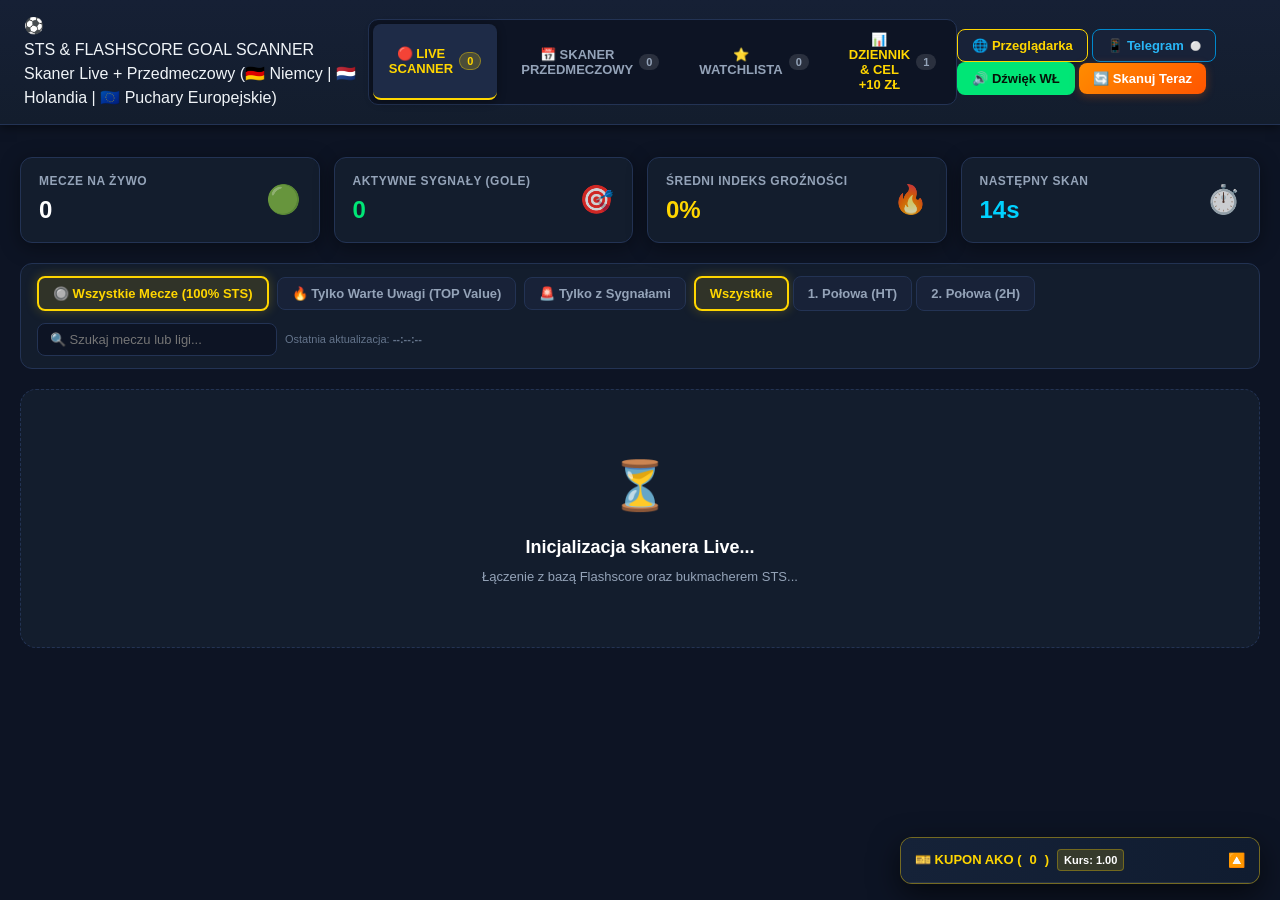
==== commit 0af1c8ed: "Aktualizacja OverRadar Live: integracja bota OverRadarLive_bot, dedykowane avatary VIP/Free, poprawk" ====
--- a/web_live/index.html
+++ b/web_live/index.html
@@ -377,13 +377,13 @@
                 <!-- QR Pairing Section -->
                 <div style="background: linear-gradient(135deg, rgba(0, 136, 204, 0.15), rgba(15, 23, 42, 0.6)); border: 1px solid rgba(0, 136, 204, 0.4); border-radius: 10px; padding: 14px; display: flex; gap: 16px; align-items: center;">
                     <div style="background: #fff; padding: 6px; border-radius: 8px; box-shadow: 0 4px 12px rgba(0,0,0,0.3); flex-shrink: 0;">
-                        <img id="tg-qr-image" src="https://api.qrserver.com/v1/create-qr-code/?size=130x130&data=https://t.me/skaner_skinow_cs2_bot?start=7777" alt="QR Kod Telegram" style="width: 130px; height: 130px; display: block;">
+                        <img id="tg-qr-image" src="https://api.qrserver.com/v1/create-qr-code/?size=130x130&data=https://t.me/OverRadarLive_bot?start=7777" alt="QR Kod Telegram" style="width: 130px; height: 130px; display: block;">
                     </div>
                     <div style="display: flex; flex-direction: column; gap: 6px;">
                         <div style="font-weight: 800; font-size: 13px; color: #ffd600; text-transform: uppercase;">📲 Połącz Dowolny Telefon / Tablet</div>
                         <div style="font-size: 12px; color: #cbd5e1; line-height: 1.4;">
                             1. Zeskanuj kod aparatem lub otwórz link:<br>
-                            👉 <a id="tg-direct-link" href="https://t.me/skaner_skinow_cs2_bot?start=7777" target="_blank" style="color: #38bdf8; font-weight: 700; text-decoration: underline;">t.me/skaner_skinow_cs2_bot</a><br>
+                            👉 <a id="tg-direct-link" href="https://t.me/OverRadarLive_bot?start=7777" target="_blank" style="color: #38bdf8; font-weight: 700; text-decoration: underline;">t.me/OverRadarLive_bot</a><br>
                             2. Kliknij <b>Start</b> w Telegramie – urządzenie zostanie natychmiast sparowane!
                         </div>
                         <div style="display: flex; align-items: center; gap: 8px; margin-top: 4px;">
--- a/web_live/css/style.css
+++ b/web_live/css/style.css
@@ -337,22 +337,32 @@
 
 .team-box {
   display: flex;
-  align-items: center;
-  gap: 10px;
+  flex-direction: column;
+  gap: 2px;
 }
 
 .team-box.home {
-  justify-content: flex-start;
+  align-items: flex-start;
+  text-align: left;
 }
 
 .team-box.away {
-  justify-content: flex-end;
+  align-items: flex-end;
+  text-align: right;
 }
 
 .team-name {
   font-size: 16px;
   font-weight: 700;
   color: #fff;
+  line-height: 1.2;
+}
+
+.team-name-sub {
+  font-size: 11px;
+  color: var(--text-dim);
+  font-weight: 500;
+  line-height: 1.1;
 }
 
 .score-box {
@@ -517,6 +527,29 @@
   display: flex;
   align-items: center;
   gap: 6px;
+  transition: all 0.2s ease;
+  user-select: none;
+}
+
+.odd-pill.clickable {
+  cursor: pointer;
+}
+
+.odd-pill.clickable:hover {
+  border-color: #ffd600;
+  background: rgba(255, 214, 0, 0.1);
+  transform: translateY(-1px);
+}
+
+.odd-pill.selected {
+  background: linear-gradient(135deg, rgba(255, 214, 0, 0.25), rgba(255, 140, 0, 0.2));
+  border-color: #ffd600;
+  box-shadow: 0 0 10px rgba(255, 214, 0, 0.35);
+}
+
+.odd-pill.selected .odd-val {
+  color: #ffd600;
+  text-shadow: 0 0 6px rgba(255, 214, 0, 0.6);
 }
 
 .odd-pill .odd-label {
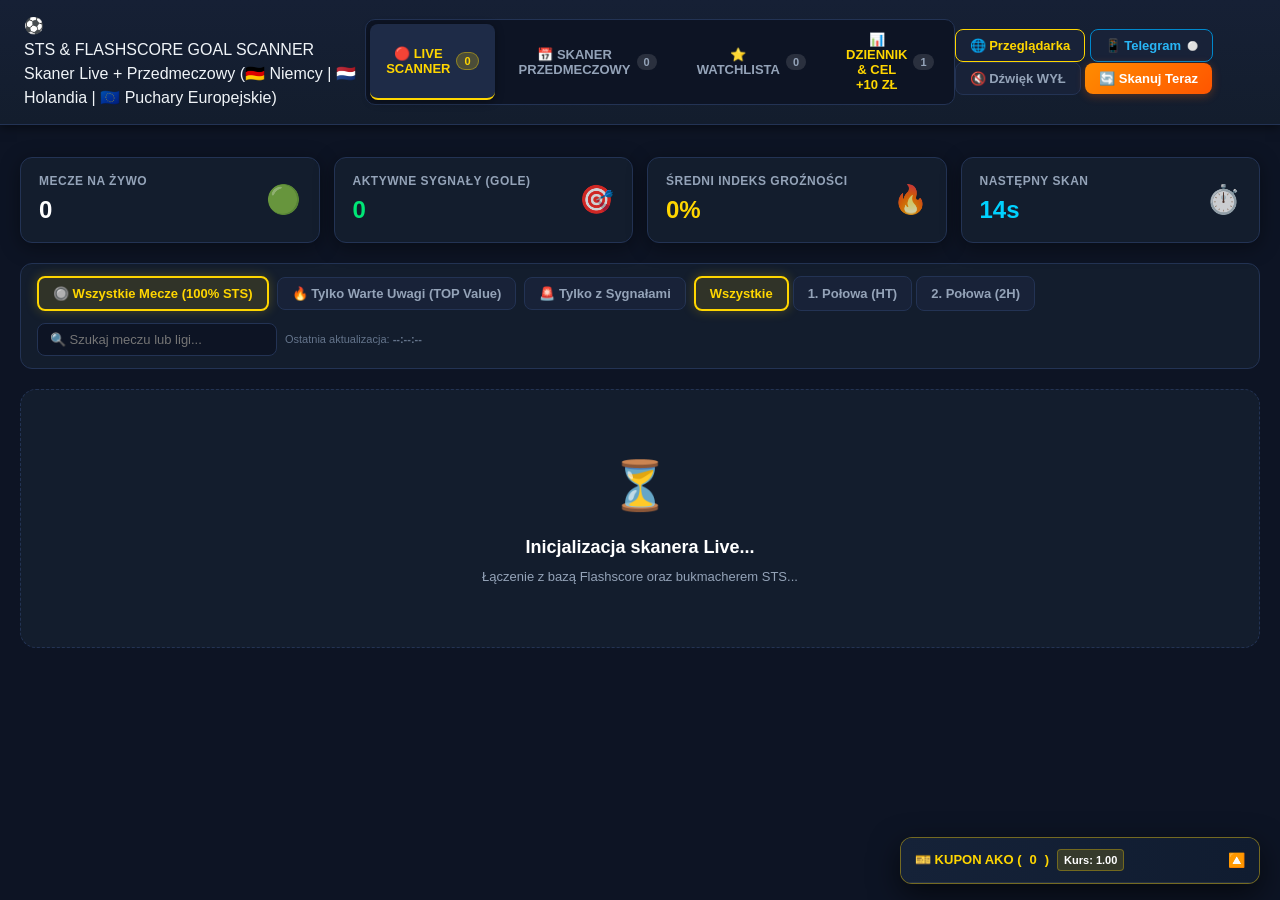
==== commit 085a3c17: "Domyślne wyłączenie dźwięków skanera przy starcie systemu (sound_enabled: false) oraz synchronizacja" ====
--- a/web_live/index.html
+++ b/web_live/index.html
@@ -45,8 +45,8 @@
             <button id="btn-open-telegram" class="btn" style="border-color: #0088cc; color: #29b6f6; font-weight: 700;">
                 📱 Telegram <span id="telegram-status-dot" style="font-size: 9px;">⚪</span>
             </button>
-            <button id="btn-sound" class="btn btn-success active">
-                🔊 Dźwięk WŁ
+            <button id="btn-sound" class="btn btn-secondary">
+                🔇 Dźwięk WYŁ
             </button>
             <button id="btn-scan" class="btn btn-primary">
                 🔄 Skanuj Teraz
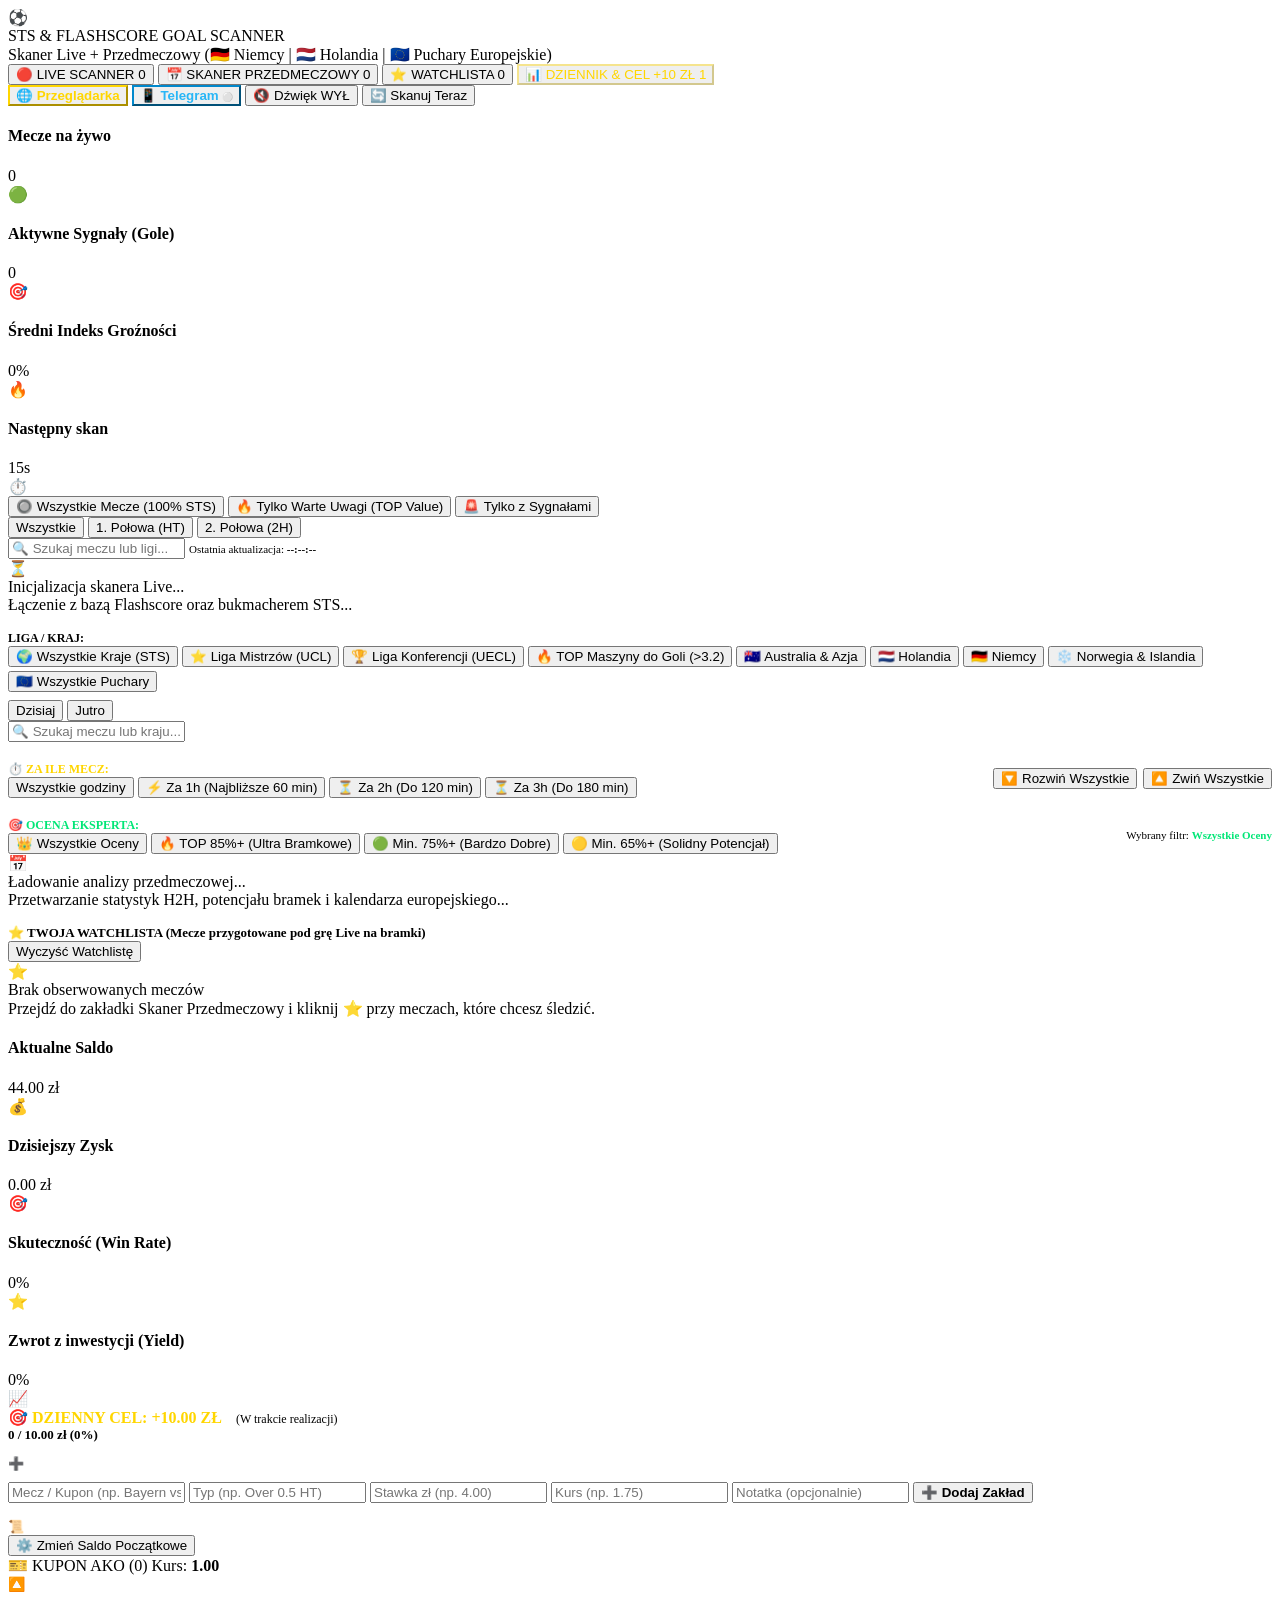
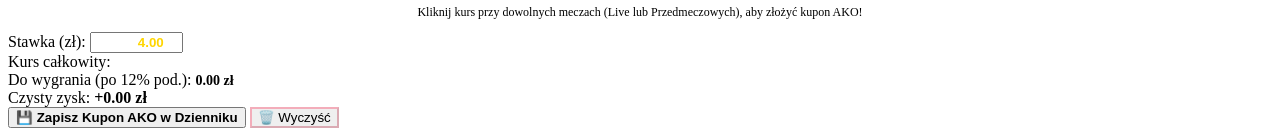
==== commit e7ec100b: "Fix: serwowanie stylow CSS z jawnym typem MIME oraz watchdog w tray_launcher" ====
--- a/web_live/index.html
+++ b/web_live/index.html
@@ -4,7 +4,7 @@
     <meta charset="UTF-8">
     <meta name="viewport" content="width=device-width, initial-scale=1.0">
     <title>STS Live & Prematch Goal Scanner ⚽ – Niemcy, Holandia & Puchary</title>
-    <link rel="stylesheet" href="css/style.css">
+    <link rel="stylesheet" href="/css/style.css">
 </head>
 <body>
 
@@ -460,7 +460,7 @@
         </div>
     </div>
 
-    <script src="js/app.js"></script>
+    <script src="/js/app.js"></script>
 </body>
 </html>
 
